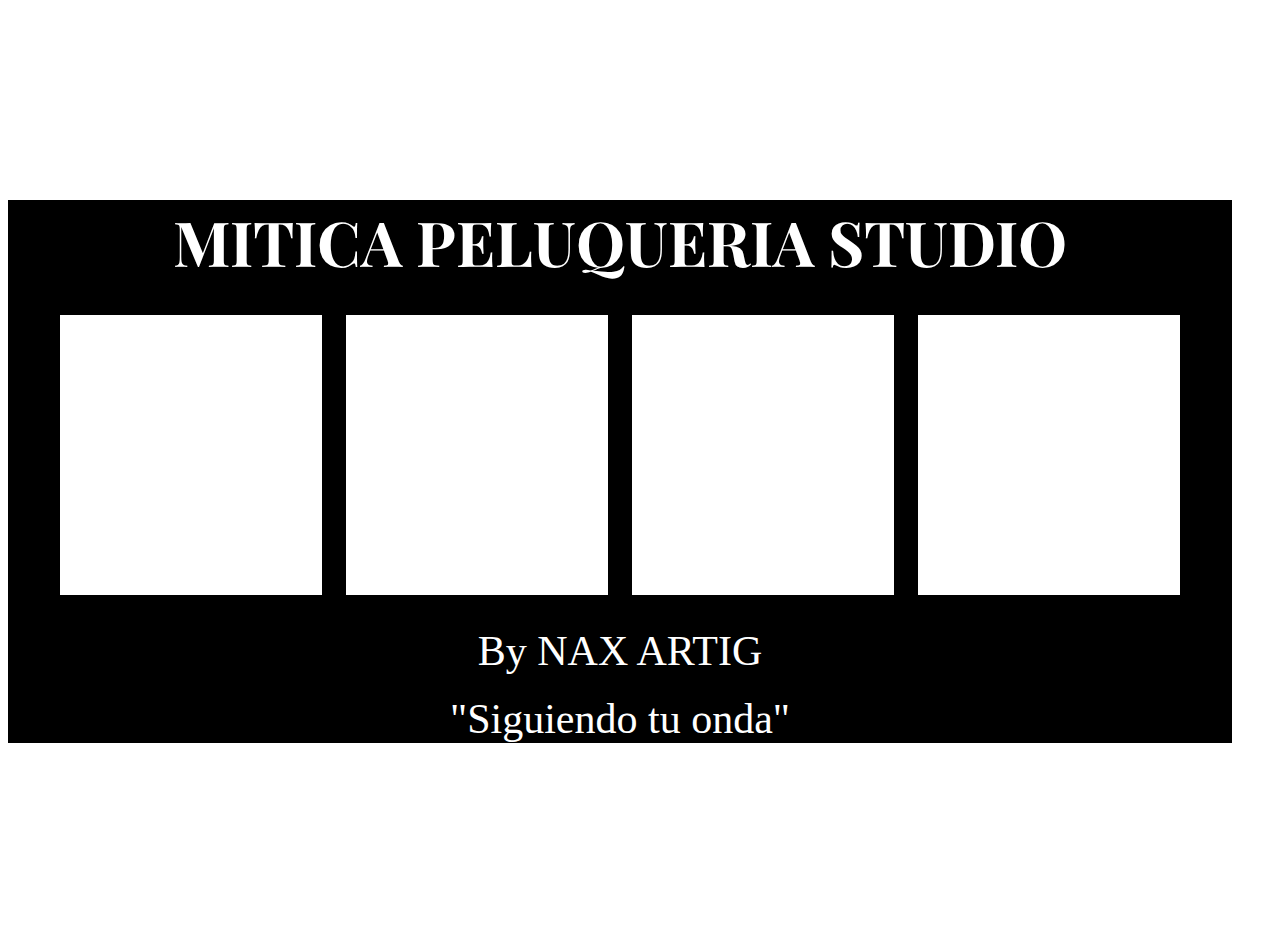
==== index.html @ f047fdf9 "borrador-hero" ====
<!DOCTYPE html>
<html lang="es">
  <head>
    <meta charset="UTF-8" />
    <title>Mitica Peluqueria</title>
    <link rel="stylesheet" href="styles.css" />
    <link rel="preconnect" href="https://fonts.googleapis.com" />
    <link rel="preconnect" href="https://fonts.gstatic.com" crossorigin />
    <link
      href="https://fonts.googleapis.com/css2?family=Playfair+Display:wght@500&display=swap"
      rel="stylesheet"
    />
  </head>
  <body>
    <div class="hero">
      <div class="hero__inner">
        <h1 class="hero__title">MITICA PELUQUERIA STUDIO</h1>
        <div class="hero__photos">
          <div class="hero__photo"></div>
          <div class="hero__photo"></div>
          <div class="hero__photo"></div>
          <div class="hero__photo"></div>
        </div>
        <div class="hero__byline">By NAX ARTIG</div>
        <div class="hero__byline">"Siguiendo tu onda"</div>
      </div>
    </div>
  </body>
</html>
---- styles.css ----
.hero__inner {
  background-color: #000000;
  width: calc(100% - 40px);
  height: calc(100% - 40px);
  display: flex;
  flex-direction: column;
  align-items: center;
  justify-content: center;
  margin-top: 200px;
  margin-bottom: 200px;
}

.hero__title {
  color: #ffffff;
  margin: 0;
  font-size: 62px;
  font-family: 'Playfair Display', serif;
}

.hero__photos {
  display: flex;
  justify-content: center;
  margin-top: 20px;
  width: calc(
    100% - 80px
  ); /* Resta 80px para crear espacio negro a los costados */
}

.hero__photo {
  flex: 1;
  height: 280px; /* Aumenta la altura de las fotos */
  background-color: #ffffff;
  margin: 10px; /* Ajusta el margen */
  border: 2px solid #000000;
}

.hero__byline {
  color: #ffffff;
  margin-top: 20px;
  font-size: 42px;
}

/* Estilos para la versión móvil */
@media (max-width: 768px) {
  .hero__inner {
    margin-top: 100px; /* Ajusta el margen superior */
    margin-bottom: 100px; /* Ajusta el margen inferior */
  }

  .hero__title {
    font-size: 32px; /* Ajusta el tamaño de la fuente del título */
  }

  .hero__photos {
    display: flex;
    justify-content: center;
    margin-top: 20px;
    width: 100%;
    overflow-x: auto; /* Agrega desplazamiento horizontal */
  }

  .hero__photo {
    flex: 0 0 auto; /* Desactiva el crecimiento flexible */
    width: 150px; /* Ajusta el ancho de las fotos */
    height: 150px; /* Ajusta la altura de las fotos */
    margin: 5px; /* Ajusta el margen */
    border: 2px solid #000000;
  }

  .hero__byline {
    font-size: 20px; /* Ajusta el tamaño de la fuente de la línea */
  }
}
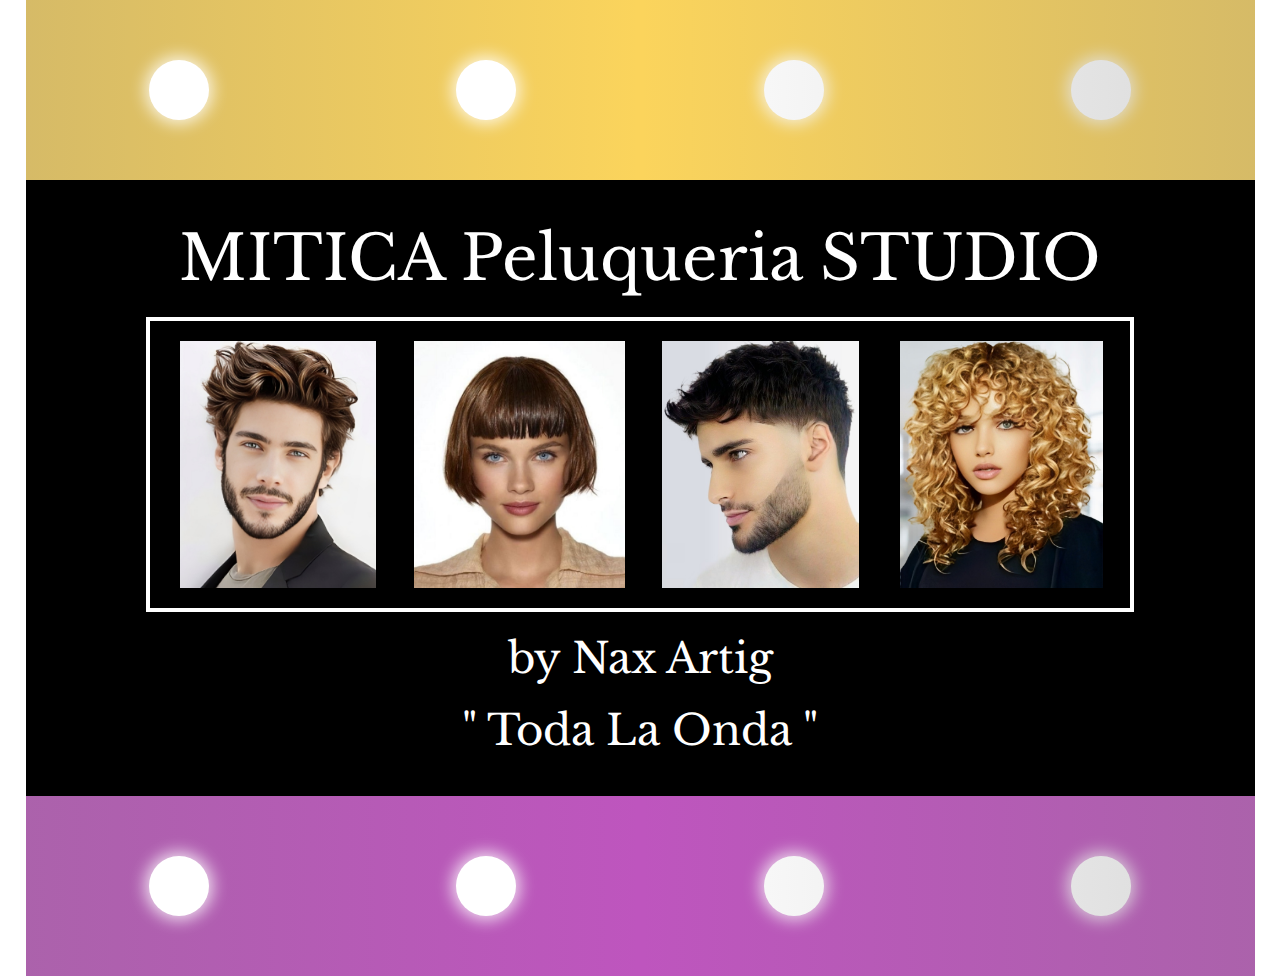
==== commit 7fcdcc7c: "primera-entrega" ====
--- a/index.html
+++ b/index.html
@@ -7,22 +7,47 @@
     <link rel="preconnect" href="https://fonts.googleapis.com" />
     <link rel="preconnect" href="https://fonts.gstatic.com" crossorigin />
     <link
-      href="https://fonts.googleapis.com/css2?family=Playfair+Display:wght@500&display=swap"
+      href="https://fonts.googleapis.com/css2?family=Libre+Baskerville&family=Playfair+Display:wght@400;500&display=swap"
       rel="stylesheet"
     />
   </head>
   <body>
     <div class="hero">
+      <div class="hero__top">
+        <div class="circles-container">
+          <div class="circle"></div>
+          <div class="circle"></div>
+          <div class="circle"></div>
+          <div class="circle"></div>
+        </div>
+      </div>
       <div class="hero__inner">
-        <h1 class="hero__title">MITICA PELUQUERIA STUDIO</h1>
+        <h1 class="hero__title">MITICA Peluqueria STUDIO</h1>
         <div class="hero__photos">
-          <div class="hero__photo"></div>
-          <div class="hero__photo"></div>
-          <div class="hero__photo"></div>
-          <div class="hero__photo"></div>
+          <div class="hero__photo">
+            <img src="assets/photo-1.jpeg" alt="Foto 1" />
+          </div>
+          <div class="hero__photo">
+            <img src="assets/photo-2.jpg" alt="Foto 2" />
+          </div>
+          <div class="hero__photo">
+            <img src="assets/photo-3.jpg" alt="Foto 3" />
+          </div>
+          <div class="hero__photo">
+            <img src="assets/photo-4.jpg" alt="Foto 4" />
+          </div>
         </div>
-        <div class="hero__byline">By NAX ARTIG</div>
-        <div class="hero__byline">"Siguiendo tu onda"</div>
+        <div class="hero__byline">by Nax Artig</div>
+        <div class="hero__byline">" Toda La Onda "</div>
+      </div>
+      <div class="hero__bottom">
+        <div class="circles-container">
+            <div class="circle"></div>
+            <div class="circle"></div>
+            <div class="circle"></div>
+            <div class="circle"></div>
+
+
       </div>
     </div>
   </body>
--- a/styles.css
+++ b/styles.css
@@ -1,73 +1,143 @@
+body {
+  margin: 0;
+}
+
+.hero {
+  position: relative;
+  width: 1229px;
+  height: 636px;
+  margin-left: auto;
+  margin-right: auto;
+}
+
 .hero__inner {
   background-color: #000000;
-  width: calc(100% - 40px);
-  height: calc(100% - 40px);
+  width: 100%;
+  height: calc(100% - 100px);
   display: flex;
   flex-direction: column;
   align-items: center;
   justify-content: center;
-  margin-top: 200px;
-  margin-bottom: 200px;
+  padding-top: 40px;
+  padding-bottom: 40px;
 }
 
 .hero__title {
   color: #ffffff;
   margin: 0;
   font-size: 62px;
-  font-family: 'Playfair Display', serif;
+  font-family: 'Libre Baskerville', serif;
+  font-weight: 250;
 }
 
 .hero__photos {
   display: flex;
   justify-content: center;
   margin-top: 20px;
-  width: calc(
-    100% - 80px
-  ); /* Resta 80px para crear espacio negro a los costados */
+  width: calc(85% - 80px);
+  max-height: 280px;
+  overflow: hidden;
+  border: 4px solid white;
+  box-sizing: content-box;
+  padding-left: 8px;
+  padding-right: 8px;
+  padding-top: 20px;
+  padding-bottom: 20px;
 }
 
 .hero__photo {
   flex: 1;
-  height: 280px; /* Aumenta la altura de las fotos */
-  background-color: #ffffff;
-  margin: 10px; /* Ajusta el margen */
-  border: 2px solid #000000;
+  display: flex;
+  justify-content: center;
+  align-items: center;
+  overflow: hidden;
+}
+
+.hero__photo img {
+  width: auto;
+  height: 100%;
+  object-fit: contain;
 }
 
 .hero__byline {
   color: #ffffff;
   margin-top: 20px;
   font-size: 42px;
+  font-family: 'Libre Baskerville', serif;
 }
 
-/* Estilos para la versión móvil */
-@media (max-width: 768px) {
-  .hero__inner {
-    margin-top: 100px; /* Ajusta el margen superior */
-    margin-bottom: 100px; /* Ajusta el margen inferior */
-  }
+.hero {
+  position: relative;
+  width: 1229px;
+  height: 636px;
+}
 
-  .hero__title {
-    font-size: 32px; /* Ajusta el tamaño de la fuente del título */
-  }
+.hero__top,
+.hero__bottom {
+  position: relative;
+}
 
-  .hero__photos {
-    display: flex;
-    justify-content: center;
-    margin-top: 20px;
-    width: 100%;
-    overflow-x: auto; /* Agrega desplazamiento horizontal */
-  }
+.hero__top {
+  background-color: rgb(251, 212, 92);
+  width: 100%;
+  height: 180px;
+  overflow: hidden;
+}
 
-  .hero__photo {
-    flex: 0 0 auto; /* Desactiva el crecimiento flexible */
-    width: 150px; /* Ajusta el ancho de las fotos */
-    height: 150px; /* Ajusta la altura de las fotos */
-    margin: 5px; /* Ajusta el margen */
-    border: 2px solid #000000;
-  }
+.hero__bottom {
+  background-color: rgba(190, 85, 190, 255);
+  width: 100%;
+  height: 180px;
+  overflow: hidden;
+}
 
-  .hero__byline {
-    font-size: 20px; /* Ajusta el tamaño de la fuente de la línea */
-  }
+.hero__top::before,
+.hero__top::after,
+.hero__bottom::before,
+.hero__bottom::after {
+  content: '';
+  position: absolute;
+  top: 0;
+  width: 50%;
+  height: 100%;
 }
+
+.hero__top::before,
+.hero__bottom::before {
+  left: 0;
+  background: linear-gradient(
+    to right,
+    rgba(128, 128, 128, 0.3),
+    rgba(128, 128, 128, 0)
+  );
+}
+
+.hero__top::after,
+.hero__bottom::after {
+  right: 0;
+  background: linear-gradient(
+    to left,
+    rgba(128, 128, 128, 0.3),
+    rgba(128, 128, 128, 0)
+  );
+}
+
+.circles-container {
+  position: absolute;
+  top: 50%;
+  left: 0;
+  transform: translateY(-50%);
+  width: 100%;
+  display: flex;
+  justify-content: space-around;
+  align-items: center;
+}
+
+.circle {
+  width: 60px;
+  height: 60px;
+  background-color: white;
+  border-radius: 50%;
+  box-shadow: 0 0 16px 4px rgba(255, 255, 255, 0.8); /* Aumenta el tamaño y la intensidad del halo */
+  margin: 0 10px;
+}
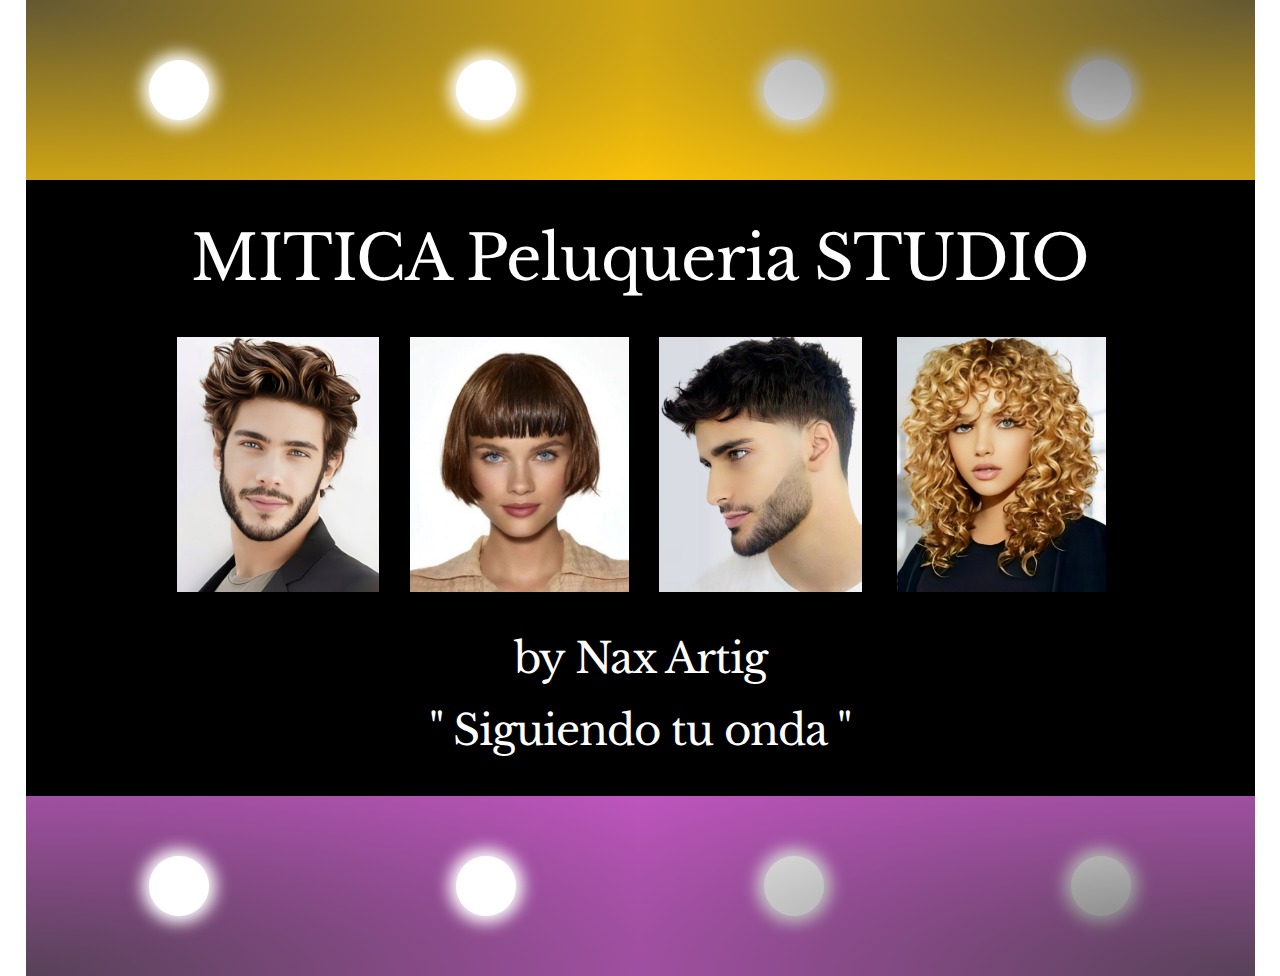
==== commit 0e49ade4: "fuente y sombreado" ====
--- a/index.html
+++ b/index.html
@@ -38,7 +38,7 @@
           </div>
         </div>
         <div class="hero__byline">by Nax Artig</div>
-        <div class="hero__byline">" Toda La Onda "</div>
+        <div class="hero__byline">" Siguiendo tu onda "</div>
       </div>
       <div class="hero__bottom">
         <div class="circles-container">
--- a/styles.css
+++ b/styles.css
@@ -27,7 +27,8 @@
   margin: 0;
   font-size: 62px;
   font-family: 'Libre Baskerville', serif;
-  font-weight: 250;
+  font-weight: lighter;
+  letter-spacing: -1px;
 }
 
 .hero__photos {
@@ -37,7 +38,7 @@
   width: calc(85% - 80px);
   max-height: 280px;
   overflow: hidden;
-  border: 4px solid white;
+
   box-sizing: content-box;
   padding-left: 8px;
   padding-right: 8px;
@@ -64,6 +65,7 @@
   margin-top: 20px;
   font-size: 42px;
   font-family: 'Libre Baskerville', serif;
+  letter-spacing: -1px;
 }
 
 .hero {
@@ -78,10 +80,37 @@
 }
 
 .hero__top {
-  background-color: rgb(251, 212, 92);
+  background-color: rgb(250, 195, 8);
   width: 100%;
   height: 180px;
   overflow: hidden;
+}
+
+.hero__top::before,
+.hero__top::after {
+  content: '';
+  position: absolute;
+  top: 0;
+  width: 50%;
+  height: 100%;
+}
+
+.hero__top::after {
+  right: 0;
+  background: radial-gradient(
+    ellipse at top right,
+    rgba(61, 61, 61, 0.8),
+    rgba(61, 61, 61, 0)
+  );
+}
+
+.hero__top::before {
+  left: 0;
+  background: radial-gradient(
+    ellipse at top left,
+    rgba(61, 61, 61, 0.8),
+    rgba(61, 61, 61, 0)
+  );
 }
 
 .hero__bottom {
@@ -90,9 +119,6 @@
   height: 180px;
   overflow: hidden;
 }
-
-.hero__top::before,
-.hero__top::after,
 .hero__bottom::before,
 .hero__bottom::after {
   content: '';
@@ -102,26 +128,23 @@
   height: 100%;
 }
 
-.hero__top::before,
 .hero__bottom::before {
   left: 0;
-  background: linear-gradient(
-    to right,
-    rgba(128, 128, 128, 0.3),
-    rgba(128, 128, 128, 0)
+  background: radial-gradient(
+    ellipse at bottom left,
+    rgba(61, 61, 61, 0.8),
+    rgba(61, 61, 61, 0)
   );
 }
 
-.hero__top::after,
 .hero__bottom::after {
   right: 0;
-  background: linear-gradient(
-    to left,
-    rgba(128, 128, 128, 0.3),
-    rgba(128, 128, 128, 0)
+  background: radial-gradient(
+    ellipse at bottom right,
+    rgba(61, 61, 61, 0.8),
+    rgba(61, 61, 61, 0)
   );
 }
-
 .circles-container {
   position: absolute;
   top: 50%;
@@ -138,6 +161,6 @@
   height: 60px;
   background-color: white;
   border-radius: 50%;
-  box-shadow: 0 0 16px 4px rgba(255, 255, 255, 0.8); /* Aumenta el tamaño y la intensidad del halo */
+  box-shadow: 0 0 16px 7px rgba(255, 255, 255, 10); /* Aumenta el tamaño y la intensidad del halo */
   margin: 0 10px;
 }
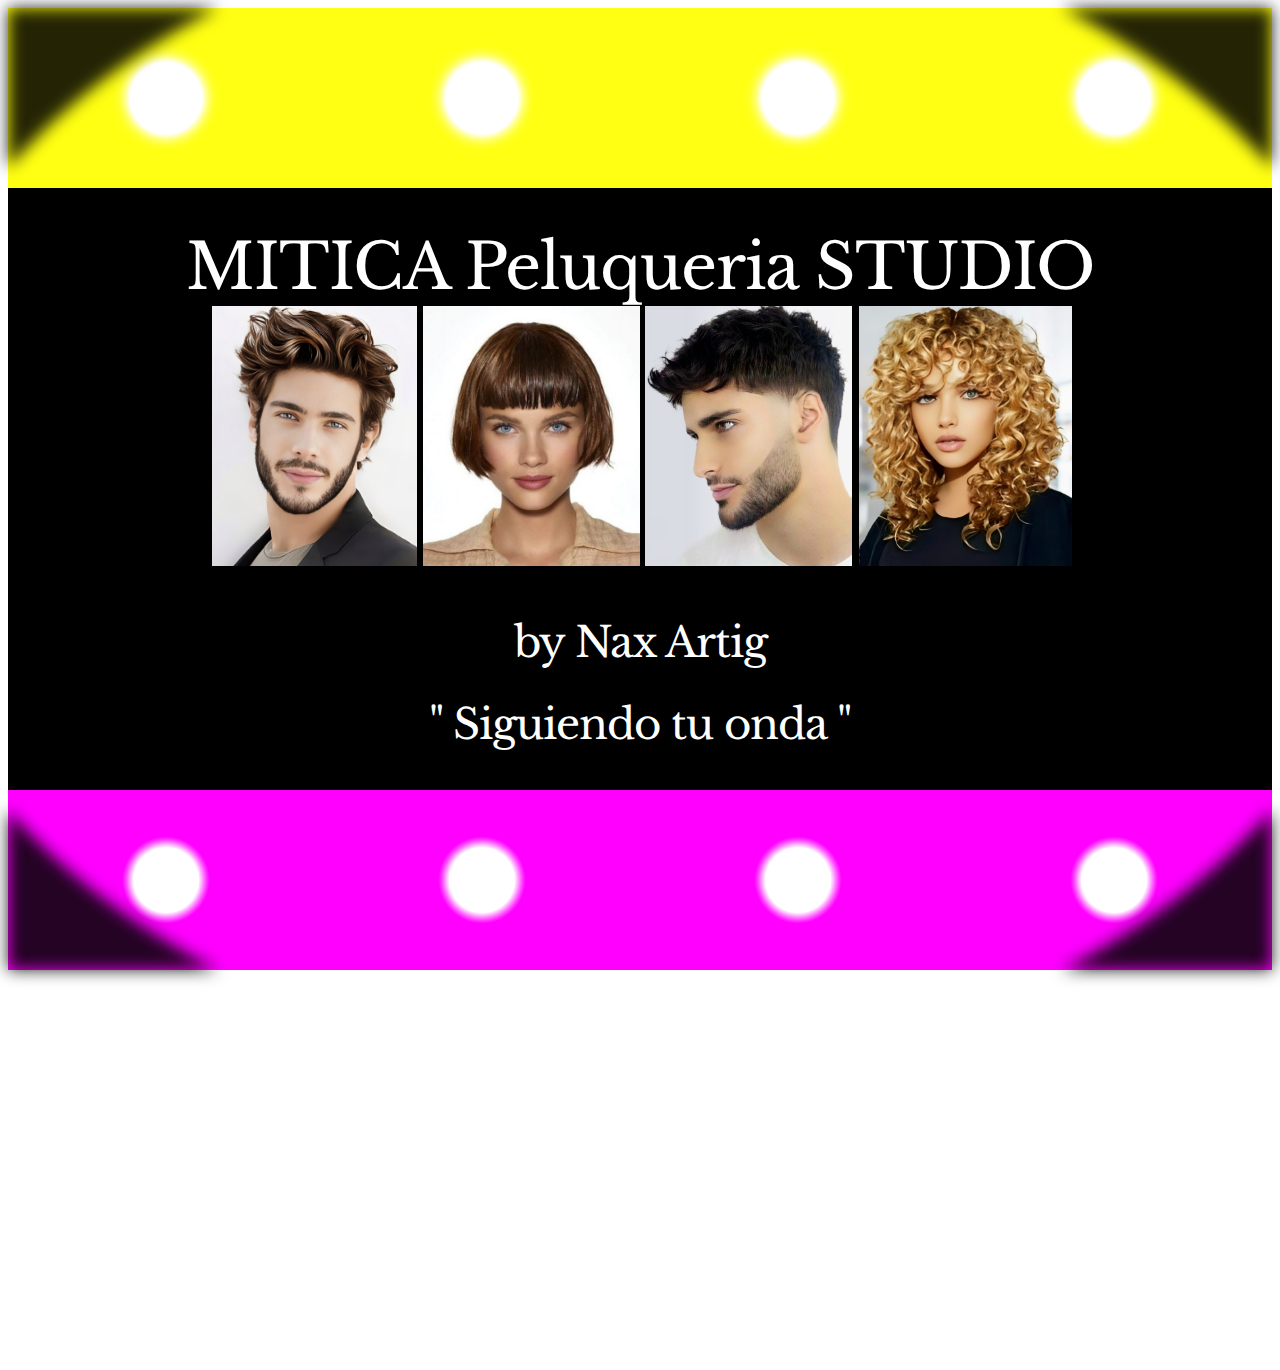
==== commit 3a94a8f8: "prueba-vignette" ====
--- a/index.html
+++ b/index.html
@@ -12,7 +12,7 @@
     />
   </head>
   <body>
-    <div class="hero">
+    <div class="hero hero__vignette">
       <div class="hero__top">
         <div class="circles-container">
           <div class="circle"></div>
@@ -23,7 +23,7 @@
       </div>
       <div class="hero__inner">
         <h1 class="hero__title">MITICA Peluqueria STUDIO</h1>
-        <div class="hero__photos">
+        <div class="hero__photos"><!--  -->
           <div class="hero__photo">
             <img src="assets/photo-1.jpeg" alt="Foto 1" />
           </div>
--- a/styles.css
+++ b/styles.css
@@ -1,19 +1,15 @@
-body {
-  margin: 0;
+* {
+  box-sizing: border-box;
 }
 
-.hero {
-  position: relative;
-  width: 1229px;
-  height: 636px;
-  margin-left: auto;
-  margin-right: auto;
+body {
+  margin-bottom: 200px;
+  padding-bottom: 200px;
 }
 
 .hero__inner {
   background-color: #000000;
   width: 100%;
-  height: calc(100% - 100px);
   display: flex;
   flex-direction: column;
   align-items: center;
@@ -25,7 +21,7 @@
 .hero__title {
   color: #ffffff;
   margin: 0;
-  font-size: 62px;
+  font-size: 63px;
   font-family: 'Libre Baskerville', serif;
   font-weight: lighter;
   letter-spacing: -1px;
@@ -34,16 +30,10 @@
 .hero__photos {
   display: flex;
   justify-content: center;
-  margin-top: 20px;
-  width: calc(85% - 80px);
+  padding-bottom: 20px;
+  width: calc(75% - 80px);
   max-height: 280px;
   overflow: hidden;
-
-  box-sizing: content-box;
-  padding-left: 8px;
-  padding-right: 8px;
-  padding-top: 20px;
-  padding-bottom: 20px;
 }
 
 .hero__photo {
@@ -62,93 +52,49 @@
 
 .hero__byline {
   color: #ffffff;
-  margin-top: 20px;
+  margin-top: 30px;
   font-size: 42px;
   font-family: 'Libre Baskerville', serif;
   letter-spacing: -1px;
 }
 
-.hero {
-  position: relative;
-  width: 1229px;
-  height: 636px;
-}
-
-.hero__top,
-.hero__bottom {
-  position: relative;
-}
-
 .hero__top {
-  background-color: rgb(250, 195, 8);
+  background-color: hsl(48, 100%, 60%);
+  filter: contrast(1.5) brightness(1.5);
   width: 100%;
   height: 180px;
   overflow: hidden;
 }
 
-.hero__top::before,
-.hero__top::after {
+/* .hero__vignette {
+  position: relative;
+}
+
+.hero__vignette::after {
   content: '';
   position: absolute;
   top: 0;
-  width: 50%;
+  left: 0;
+  width: 100%;
   height: 100%;
-}
-
-.hero__top::after {
-  right: 0;
   background: radial-gradient(
-    ellipse at top right,
-    rgba(61, 61, 61, 0.8),
-    rgba(61, 61, 61, 0)
+    120% 180% at center 100%,
+    transparent 60%,
+    black 65%
   );
-}
-
-.hero__top::before {
-  left: 0;
-  background: radial-gradient(
-    ellipse at top left,
-    rgba(61, 61, 61, 0.8),
-    rgba(61, 61, 61, 0)
-  );
-}
+} */
 
 .hero__bottom {
-  background-color: rgba(190, 85, 190, 255);
+  background-color: hsl(300, 100%, 50%);
+  filter: contrast(1.5) brightness(1.3);
   width: 100%;
   height: 180px;
   overflow: hidden;
 }
-.hero__bottom::before,
-.hero__bottom::after {
-  content: '';
-  position: absolute;
-  top: 0;
-  width: 50%;
-  height: 100%;
-}
 
-.hero__bottom::before {
-  left: 0;
-  background: radial-gradient(
-    ellipse at bottom left,
-    rgba(61, 61, 61, 0.8),
-    rgba(61, 61, 61, 0)
-  );
-}
-
-.hero__bottom::after {
-  right: 0;
-  background: radial-gradient(
-    ellipse at bottom right,
-    rgba(61, 61, 61, 0.8),
-    rgba(61, 61, 61, 0)
-  );
-}
 .circles-container {
   position: absolute;
   top: 50%;
-  left: 0;
   transform: translateY(-50%);
   width: 100%;
   display: flex;
@@ -161,6 +107,44 @@
   height: 60px;
   background-color: white;
   border-radius: 50%;
-  box-shadow: 0 0 16px 7px rgba(255, 255, 255, 10); /* Aumenta el tamaño y la intensidad del halo */
+  box-shadow: 0 0 16px 7px rgba(255, 255, 255, 10);
   margin: 0 10px;
 }
+
+.hero__vignette {
+  position: relative;
+}
+/* 
+.hero__vignette::after {
+  content: '';
+  position: absolute;
+
+  top: 0;
+
+  left: 0px;
+  width: 100%;
+  height: 100%;
+  box-shadow: 0 0 0 8em rgba(0, 0, 0, 0.8) inset;
+
+
+  overflow: hidden;
+}
+ */
+
+.hero__vignette::after {
+  content: '';
+  position: absolute;
+  top: 0;
+  left: 0;
+  bottom: 0;
+  width: 100%;
+  height: 100%;
+  background: radial-gradient(
+    at center 50%,
+    transparent 85%,
+    /*  rgba(8, 8, 8, 0.6) 60%,
+    rgba(29, 29, 29, 10) 95%, */
+      rgba(3, 3, 3, 0.87) 70%
+  );
+  filter: blur(8px);
+}
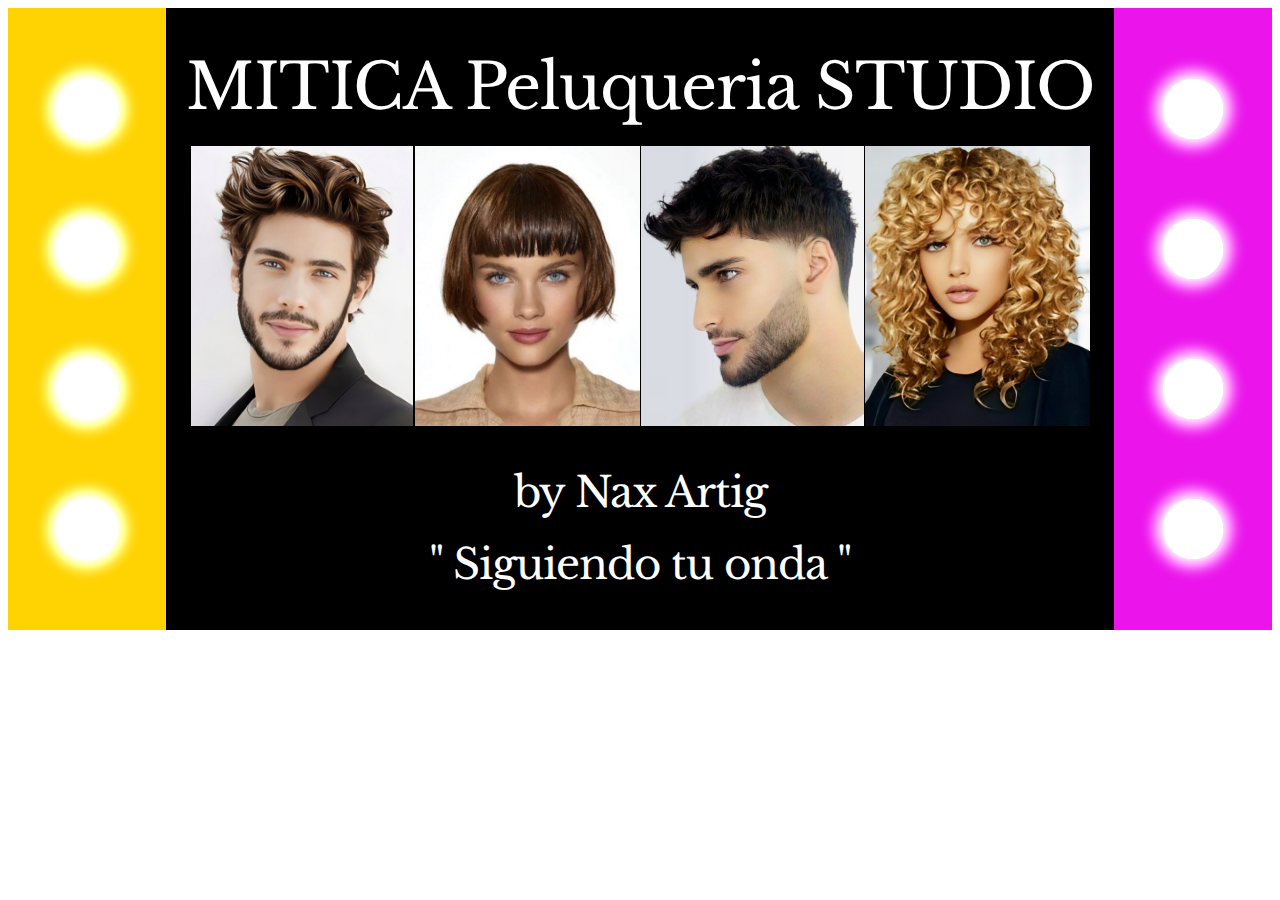
==== commit 4dc7947b: "rehace hero" ====
--- a/index.html
+++ b/index.html
@@ -12,8 +12,8 @@
     />
   </head>
   <body>
-    <div class="hero hero__vignette">
-      <div class="hero__top">
+    <div class="hero  hero__vignette">
+      <div class="hero__left">
         <div class="circles-container">
           <div class="circle"></div>
           <div class="circle"></div>
@@ -40,7 +40,7 @@
         <div class="hero__byline">by Nax Artig</div>
         <div class="hero__byline">" Siguiendo tu onda "</div>
       </div>
-      <div class="hero__bottom">
+      <div class="hero__right">
         <div class="circles-container">
             <div class="circle"></div>
             <div class="circle"></div>
--- a/styles.css
+++ b/styles.css
@@ -1,21 +1,34 @@
-* {
-  box-sizing: border-box;
+.hero {
+  display: flex;
+  flex-direction: row;
+  height: auto;
 }
 
-body {
-  margin-bottom: 200px;
-  padding-bottom: 200px;
+.hero__left {
+  background-color: hsl(48 70% 51% / 1);
+  filter: contrast(1.5);
+  flex: 1;
+  overflow: hidden;
 }
 
 .hero__inner {
   background-color: #000000;
-  width: 100%;
+  width: 75%;
   display: flex;
   flex-direction: column;
   align-items: center;
   justify-content: center;
   padding-top: 40px;
   padding-bottom: 40px;
+  max-width: 1500px;
+  margin: 0 auto; /* Centra el contenedor horizontalmente */
+}
+
+.hero__right {
+  background-color: hsl(300 70% 50% / 1);
+  filter: contrast(1.2);
+  flex: 1;
+  overflow: hidden;
 }
 
 .hero__title {
@@ -24,6 +37,7 @@
   font-size: 63px;
   font-family: 'Libre Baskerville', serif;
   font-weight: lighter;
+  white-space: nowrap;
   letter-spacing: -1px;
 }
 
@@ -31,9 +45,11 @@
   display: flex;
   justify-content: center;
   padding-bottom: 20px;
-  width: calc(75% - 80px);
+  padding-top: 20px;
+  width: 95%;
   max-height: 280px;
   overflow: hidden;
+  max-width: 100%; /* Agrega esta propiedad */
 }
 
 .hero__photo {
@@ -52,44 +68,11 @@
 
 .hero__byline {
   color: #ffffff;
-  margin-top: 30px;
+  margin-top: 20px;
   font-size: 42px;
   font-family: 'Libre Baskerville', serif;
+  white-space: nowrap;
   letter-spacing: -1px;
-}
-
-.hero__top {
-  background-color: hsl(48, 100%, 60%);
-  filter: contrast(1.5) brightness(1.5);
-  width: 100%;
-  height: 180px;
-  overflow: hidden;
-}
-
-/* .hero__vignette {
-  position: relative;
-}
-
-.hero__vignette::after {
-  content: '';
-  position: absolute;
-  top: 0;
-  left: 0;
-  width: 100%;
-  height: 100%;
-  background: radial-gradient(
-    120% 180% at center 100%,
-    transparent 60%,
-    black 65%
-  );
-} */
-
-.hero__bottom {
-  background-color: hsl(300, 100%, 50%);
-  filter: contrast(1.5) brightness(1.3);
-  width: 100%;
-  height: 180px;
-  overflow: hidden;
 }
 
 .circles-container {
@@ -98,6 +81,7 @@
   transform: translateY(-50%);
   width: 100%;
   display: flex;
+  flex-direction: column;
   justify-content: space-around;
   align-items: center;
 }
@@ -108,43 +92,65 @@
   background-color: white;
   border-radius: 50%;
   box-shadow: 0 0 16px 7px rgba(255, 255, 255, 10);
-  margin: 0 10px;
+  margin: 40px 0;
 }
 
-.hero__vignette {
-  position: relative;
+/* Extra small devices (phones, 600px and down) */
+@media only screen and (max-width: 600px) {
+  .hero__inner {
+    width: 90%; /* Puedes ajustar el valor según tus necesidades */
+  }
+  .hero__title {
+    font-size: 42px;
+  }
+
+  .hero__byline {
+    font-size: 28px;
+  }
+
+  .hero__photos {
+    padding-bottom: 10px;
+    padding-top: 10px;
+  }
+
+  .hero__photo {
+    margin: 0 5px;
+  }
+  .hero__photo img {
+    max-width: 100%;
+    max-height: 100%;
+  }
+  .circle {
+    display: none;
+  }
 }
-/* 
-.hero__vignette::after {
-  content: '';
-  position: absolute;
 
-  top: 0;
+/* Small devices (portrait tablets and large phones, 600px and up) */
+@media only screen and (min-width: 601px) and (max-width: 1024px) {
+  .hero__inner {
+    width: 90%;
+  }
+  .hero__title {
+    font-size: 44px;
+  }
 
-  left: 0px;
-  width: 100%;
-  height: 100%;
-  box-shadow: 0 0 0 8em rgba(0, 0, 0, 0.8) inset;
+  .hero__byline {
+    font-size: 36px;
+  }
 
+  .hero__photos {
+    padding-top: 15px;
+  }
 
-  overflow: hidden;
+  .hero__photo {
+    margin: 0 10px;
+  }
+  .hero__photo img {
+    max-width: 100%;
+    max-height: 100%;
+  }
+  .circle {
+    width: 20px; /* Ajusta el valor según tus necesidades */
+    height: 20px; /* Ajusta el valor según tus necesidades */
+  }
 }
- */
-
-.hero__vignette::after {
-  content: '';
-  position: absolute;
-  top: 0;
-  left: 0;
-  bottom: 0;
-  width: 100%;
-  height: 100%;
-  background: radial-gradient(
-    at center 50%,
-    transparent 85%,
-    /*  rgba(8, 8, 8, 0.6) 60%,
-    rgba(29, 29, 29, 10) 95%, */
-      rgba(3, 3, 3, 0.87) 70%
-  );
-  filter: blur(8px);
-}
